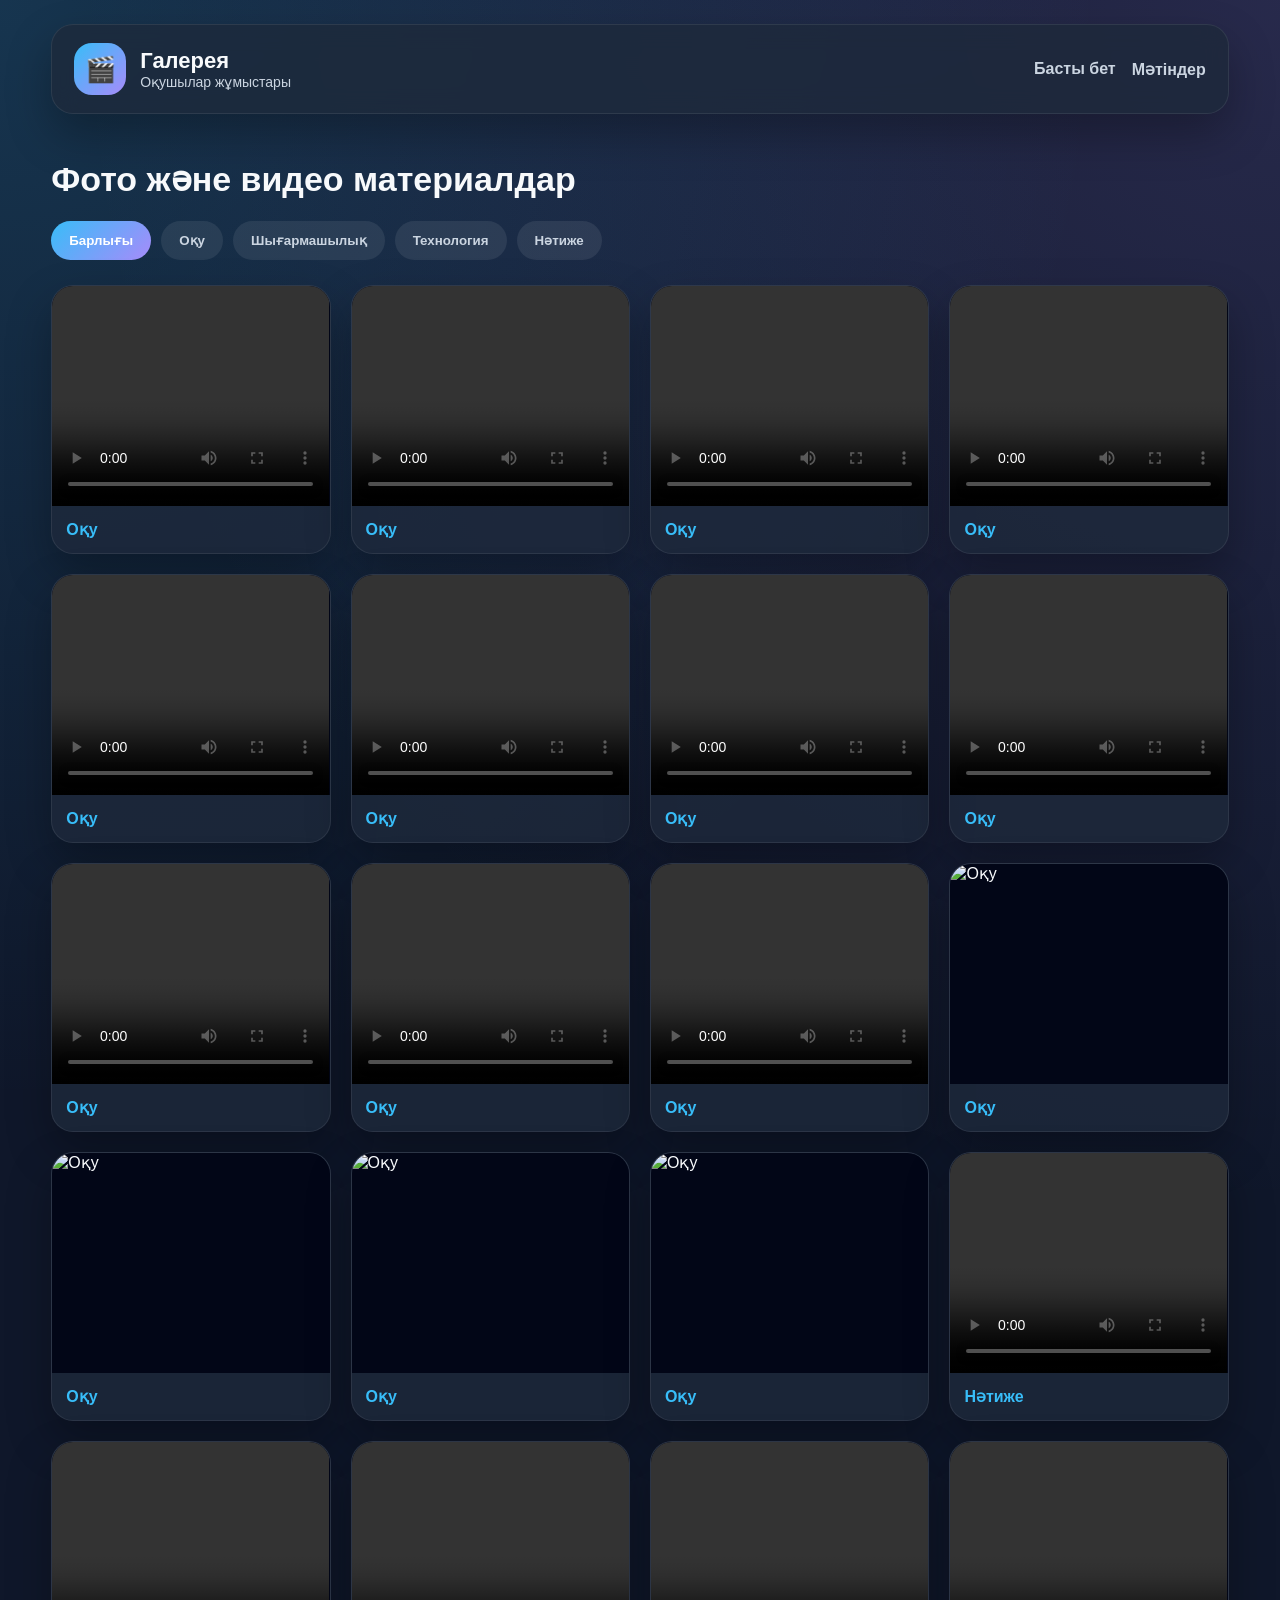
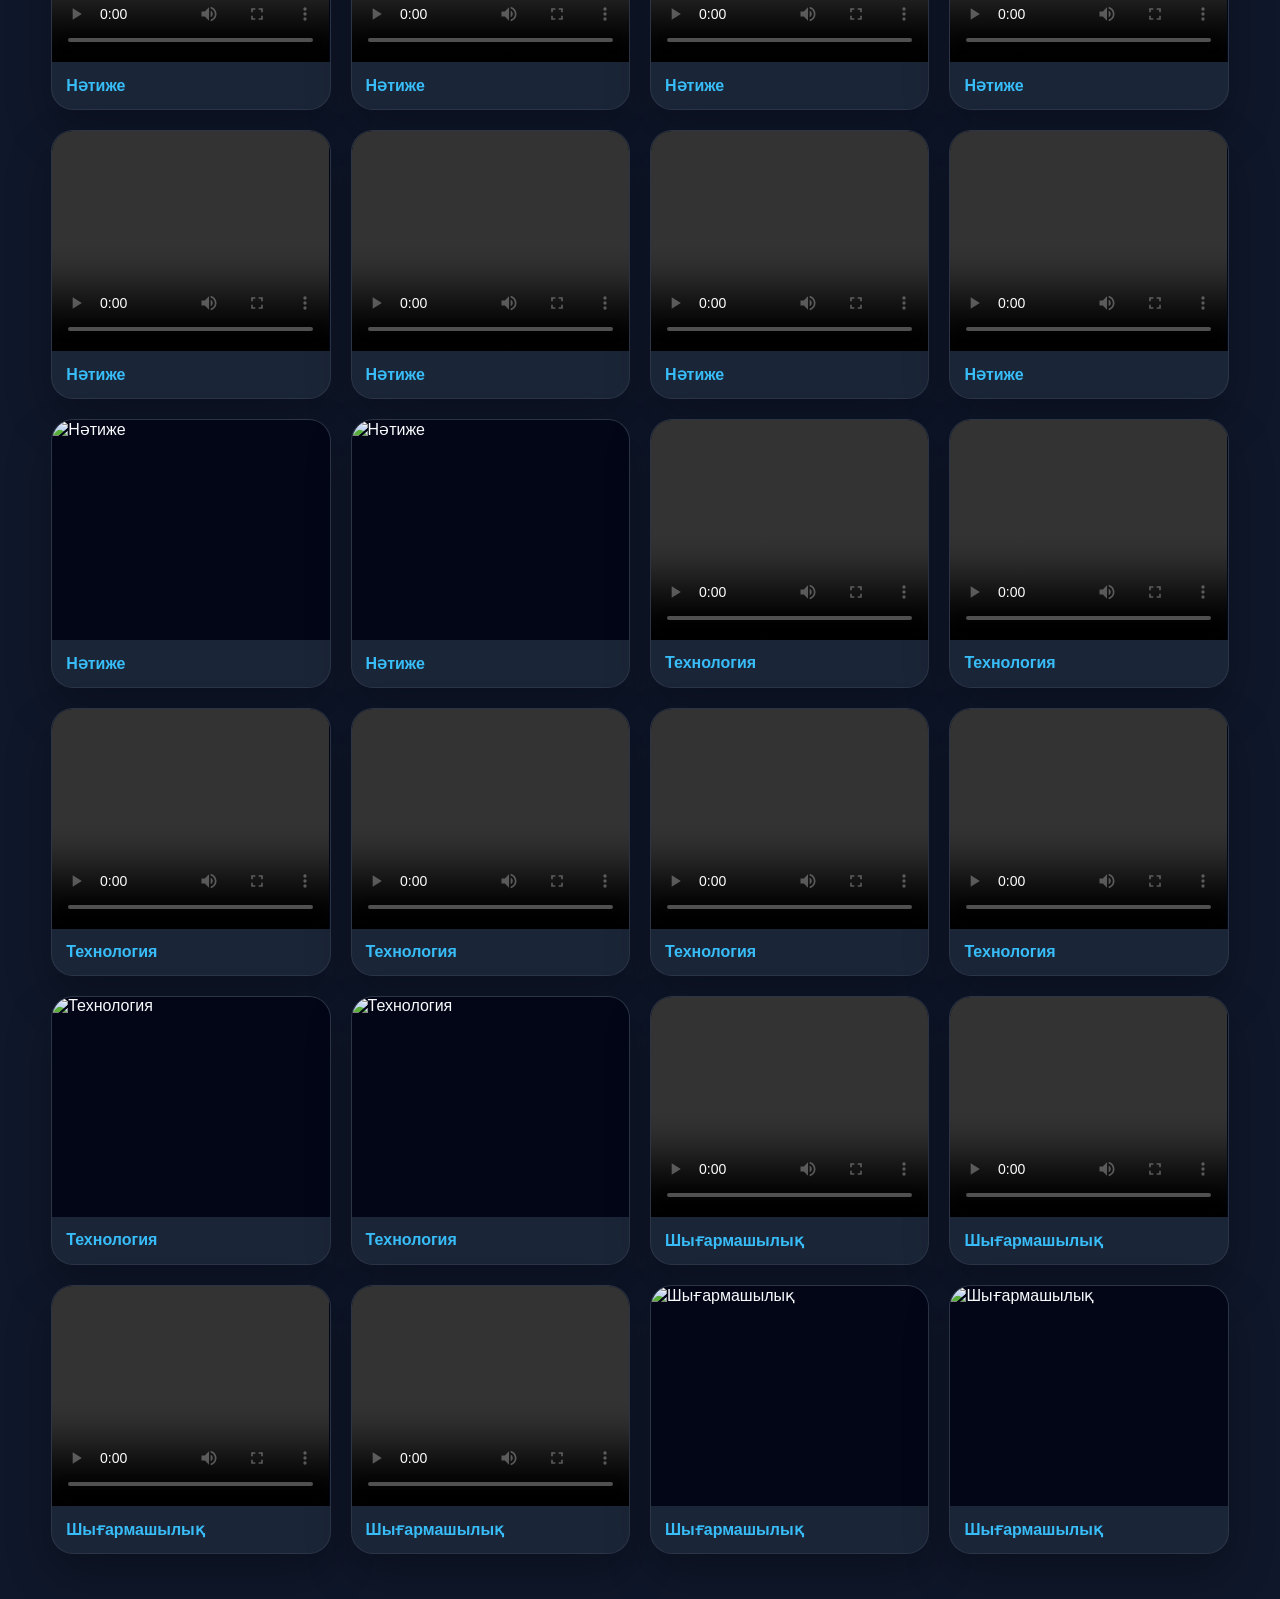
==== gallery.html @ fc785117 "Add files via upload" ====
<!DOCTYPE html>
<html lang="ru">
<head>
  <meta charset="UTF-8" />
  <meta name="viewport" content="width=device-width, initial-scale=1.0" />
  <title>Галерея | EduVision KZ</title>
  <link rel="stylesheet" href="css/style.css" />
</head>
<body>

<header class="header">
  <div class="logo">
    <span>🎬</span>
    <div>
      <h1>Галерея</h1>
      <p>Оқушылар жұмыстары</p>
    </div>
  </div>

  <nav>
    <a href="index.html">Басты бет</a>
    <a href="stories.html">Мәтіндер</a>
  </nav>
</header>

<section class="section">
  <h2>Фото және видео материалдар</h2>

  <div class="filters">
    <button class="active" onclick="filterMedia('all', this)">Барлығы</button>
    <button onclick="filterMedia('reading', this)">Оқу</button>
    <button onclick="filterMedia('creative', this)">Шығармашылық</button>
    <button onclick="filterMedia('technology', this)">Технология</button>
    <button onclick="filterMedia('results', this)">Нәтиже</button>
  </div>

  <div id="gallery" class="media-grid"></div>
</section>

<script src="js/media-data.js"></script>
<script src="js/gallery.js"></script>

</body>
</html>
---- css/style.css ----
* {
  margin: 0;
  padding: 0;
  box-sizing: border-box;
}

:root {
  --bg: #0f172a;
  --card: #1e293b;
  --soft: #334155;
  --text: #f8fafc;
  --muted: #cbd5e1;
  --primary: #38bdf8;
  --accent: #a78bfa;
  --green: #34d399;
  --radius: 22px;
  --shadow: 0 20px 45px rgba(0,0,0,.28);
}

body {
  font-family: Arial, sans-serif;
  background:
    radial-gradient(circle at top left, rgba(56,189,248,.18), transparent 32%),
    radial-gradient(circle at top right, rgba(167,139,250,.16), transparent 35%),
    var(--bg);
  color: var(--text);
  min-height: 100vh;
}

a {
  color: inherit;
  text-decoration: none;
}

.header {
  width: min(1200px, 92%);
  margin: 24px auto;
  padding: 18px 22px;
  background: rgba(30,41,59,.76);
  border: 1px solid rgba(255,255,255,.08);
  border-radius: var(--radius);
  display: flex;
  justify-content: space-between;
  align-items: center;
  backdrop-filter: blur(12px);
  box-shadow: var(--shadow);
}

.logo {
  display: flex;
  align-items: center;
  gap: 14px;
}

.logo span {
  width: 52px;
  height: 52px;
  display: grid;
  place-items: center;
  border-radius: 18px;
  background: linear-gradient(135deg, var(--primary), var(--accent));
  font-size: 25px;
}

.logo h1 {
  font-size: 22px;
}

.logo p {
  color: var(--muted);
  font-size: 14px;
}

nav {
  display: flex;
  gap: 16px;
  flex-wrap: wrap;
}

nav a {
  color: var(--muted);
  font-weight: 700;
}

nav a:hover {
  color: var(--primary);
}

.hero {
  width: min(1200px, 92%);
  margin: 35px auto;
  display: grid;
  grid-template-columns: 1.3fr .7fr;
  gap: 28px;
  align-items: stretch;
}

.hero-text,
.hero-card {
  padding: 36px;
  border-radius: 30px;
  background: rgba(30,41,59,.78);
  border: 1px solid rgba(255,255,255,.08);
  box-shadow: var(--shadow);
  backdrop-filter: blur(12px);
  animation: fadeUp .7s ease both;
}

.badge {
  display: inline-block;
  padding: 10px 16px;
  border-radius: 999px;
  background: rgba(56,189,248,.14);
  color: var(--primary);
  font-weight: 800;
  margin-bottom: 18px;
}

.hero h2 {
  font-size: clamp(34px, 6vw, 62px);
  line-height: 1.05;
  margin-bottom: 20px;
}

.hero p {
  color: var(--muted);
  font-size: 18px;
  line-height: 1.7;
}

.hero-buttons {
  display: flex;
  gap: 14px;
  flex-wrap: wrap;
  margin-top: 26px;
}

.btn {
  display: inline-block;
  padding: 14px 20px;
  border-radius: 16px;
  font-weight: 800;
  transition: .25s ease;
}

.btn.primary {
  background: linear-gradient(135deg, var(--primary), var(--accent));
  color: white;
}

.btn.secondary {
  background: rgba(255,255,255,.08);
  color: var(--text);
  border: 1px solid rgba(255,255,255,.12);
}

.btn:hover {
  transform: translateY(-3px);
}

.hero-card ul {
  list-style: none;
  margin-top: 18px;
}

.hero-card li {
  padding: 14px;
  margin-bottom: 12px;
  background: rgba(255,255,255,.06);
  border-radius: 16px;
  color: var(--muted);
}

.section {
  width: min(1200px, 92%);
  margin: 45px auto;
}

.section h2 {
  font-size: 34px;
  margin-bottom: 22px;
}

.cards {
  display: grid;
  grid-template-columns: repeat(auto-fit, minmax(240px,1fr));
  gap: 20px;
}

.card {
  background: rgba(30,41,59,.82);
  border: 1px solid rgba(255,255,255,.08);
  border-radius: var(--radius);
  padding: 22px;
  box-shadow: var(--shadow);
  transition: .3s ease;
  overflow: hidden;
}

.card:hover {
  transform: translateY(-8px) scale(1.01);
  border-color: rgba(56,189,248,.45);
}

.icon {
  width: 58px;
  height: 58px;
  display: grid;
  place-items: center;
  border-radius: 18px;
  background: rgba(56,189,248,.15);
  font-size: 28px;
  margin-bottom: 16px;
}

.card h3 {
  font-size: 22px;
  margin-bottom: 10px;
}

.card p {
  color: var(--muted);
  line-height: 1.6;
}

.filters {
  display: flex;
  gap: 10px;
  flex-wrap: wrap;
  margin-bottom: 25px;
}

.filters button {
  border: none;
  padding: 12px 18px;
  border-radius: 999px;
  background: rgba(255,255,255,.08);
  color: var(--muted);
  cursor: pointer;
  font-weight: 800;
}

.filters button.active,
.filters button:hover {
  background: linear-gradient(135deg, var(--primary), var(--accent));
  color: white;
}

.media-grid {
  display: grid;
  grid-template-columns: repeat(auto-fill, minmax(260px,1fr));
  gap: 20px;
}

.media-card {
  background: rgba(30,41,59,.82);
  border: 1px solid rgba(255,255,255,.08);
  border-radius: var(--radius);
  overflow: hidden;
  box-shadow: var(--shadow);
  transition: .3s ease;
}

.media-card:hover {
  transform: translateY(-7px);
}

.media-card img,
.media-card video {
  width: 100%;
  height: 220px;
  object-fit: cover;
  display: block;
  background: #020617;
}

.media-info {
  padding: 14px;
}

.media-info span {
  color: var(--primary);
  font-weight: 800;
}

.story-page {
  width: min(950px, 92%);
  margin: 40px auto;
}

.story-box {
  background: rgba(30,41,59,.84);
  padding: 28px;
  border-radius: 28px;
  box-shadow: var(--shadow);
  border: 1px solid rgba(255,255,255,.08);
}

.story-box h2 {
  font-size: 36px;
  margin-bottom: 10px;
}

.meta {
  color: var(--primary);
  font-weight: 800;
  margin-bottom: 22px;
}

.text {
  white-space: pre-line;
  line-height: 1.85;
  font-size: 18px;
  color: #e5e7eb;
  background: rgba(2,6,23,.46);
  border-radius: 20px;
  padding: 22px;
}

.tasks {
  margin-top: 28px;
  display: grid;
  gap: 16px;
}

.task {
  background: rgba(255,255,255,.06);
  border-radius: 20px;
  padding: 18px;
}

.task h3 {
  margin-bottom: 10px;
}

textarea {
  width: 100%;
  min-height: 110px;
  border: 1px solid rgba(255,255,255,.1);
  border-radius: 16px;
  padding: 14px;
  background: rgba(2,6,23,.65);
  color: var(--text);
  resize: vertical;
}

input[type="file"] {
  margin-top: 12px;
  color: var(--muted);
}

.save-btn {
  margin-top: 20px;
  padding: 14px 22px;
  border: none;
  border-radius: 16px;
  background: linear-gradient(135deg, var(--green), var(--primary));
  color: white;
  font-weight: 900;
  cursor: pointer;
}

footer {
  width: min(1200px, 92%);
  margin: 60px auto 30px;
  color: var(--muted);
  text-align: center;
}

@keyframes fadeUp {
  from {
    opacity: 0;
    transform: translateY(26px);
  }
  to {
    opacity: 1;
    transform: translateY(0);
  }
}

@media(max-width: 800px) {
  .header,
  .hero {
    grid-template-columns: 1fr;
    flex-direction: column;
  }

  .header {
    align-items: flex-start;
  }

  .hero {
    display: block;
  }

  .hero-card {
    margin-top: 20px;
  }
}
.author {
  margin-top: 20px;
  padding: 15px;
  background: rgba(255,255,255,0.06);
  border-radius: 15px;
  line-height: 1.5;
  color: #cbd5e1;
}
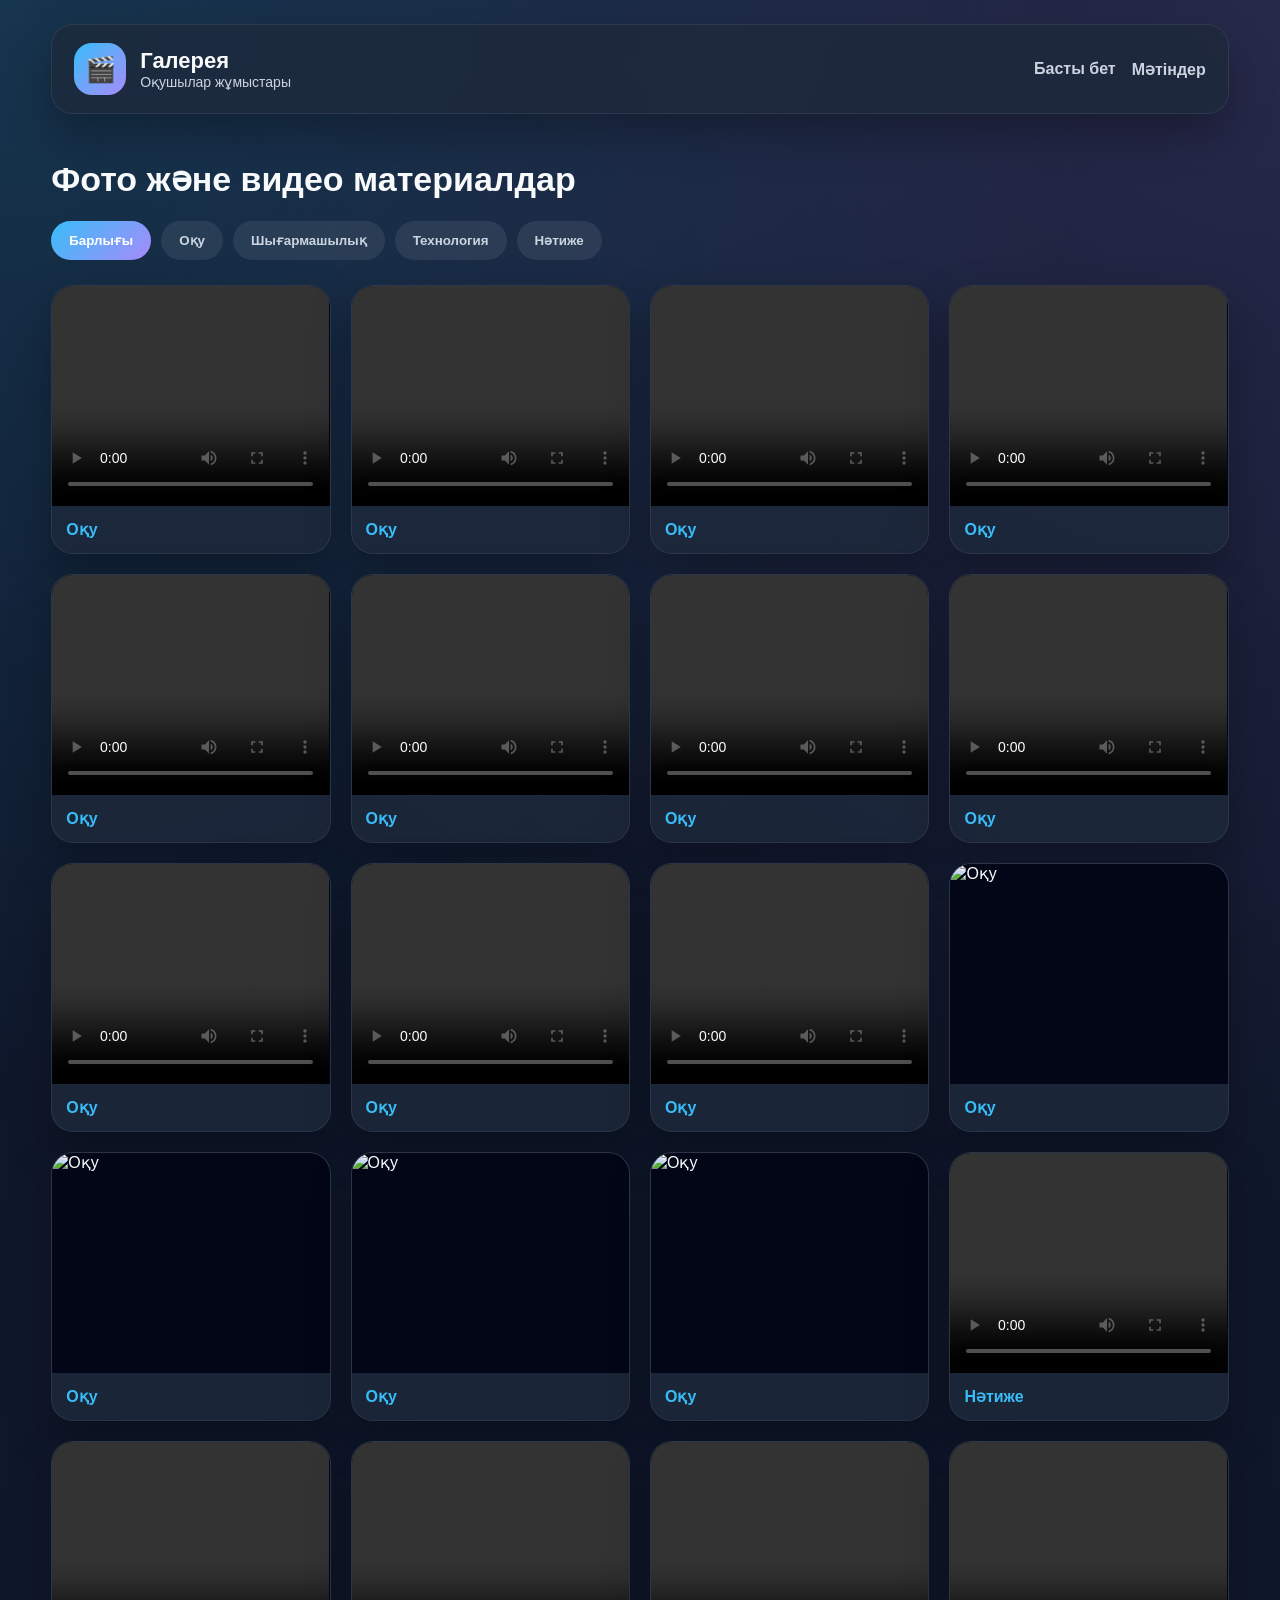
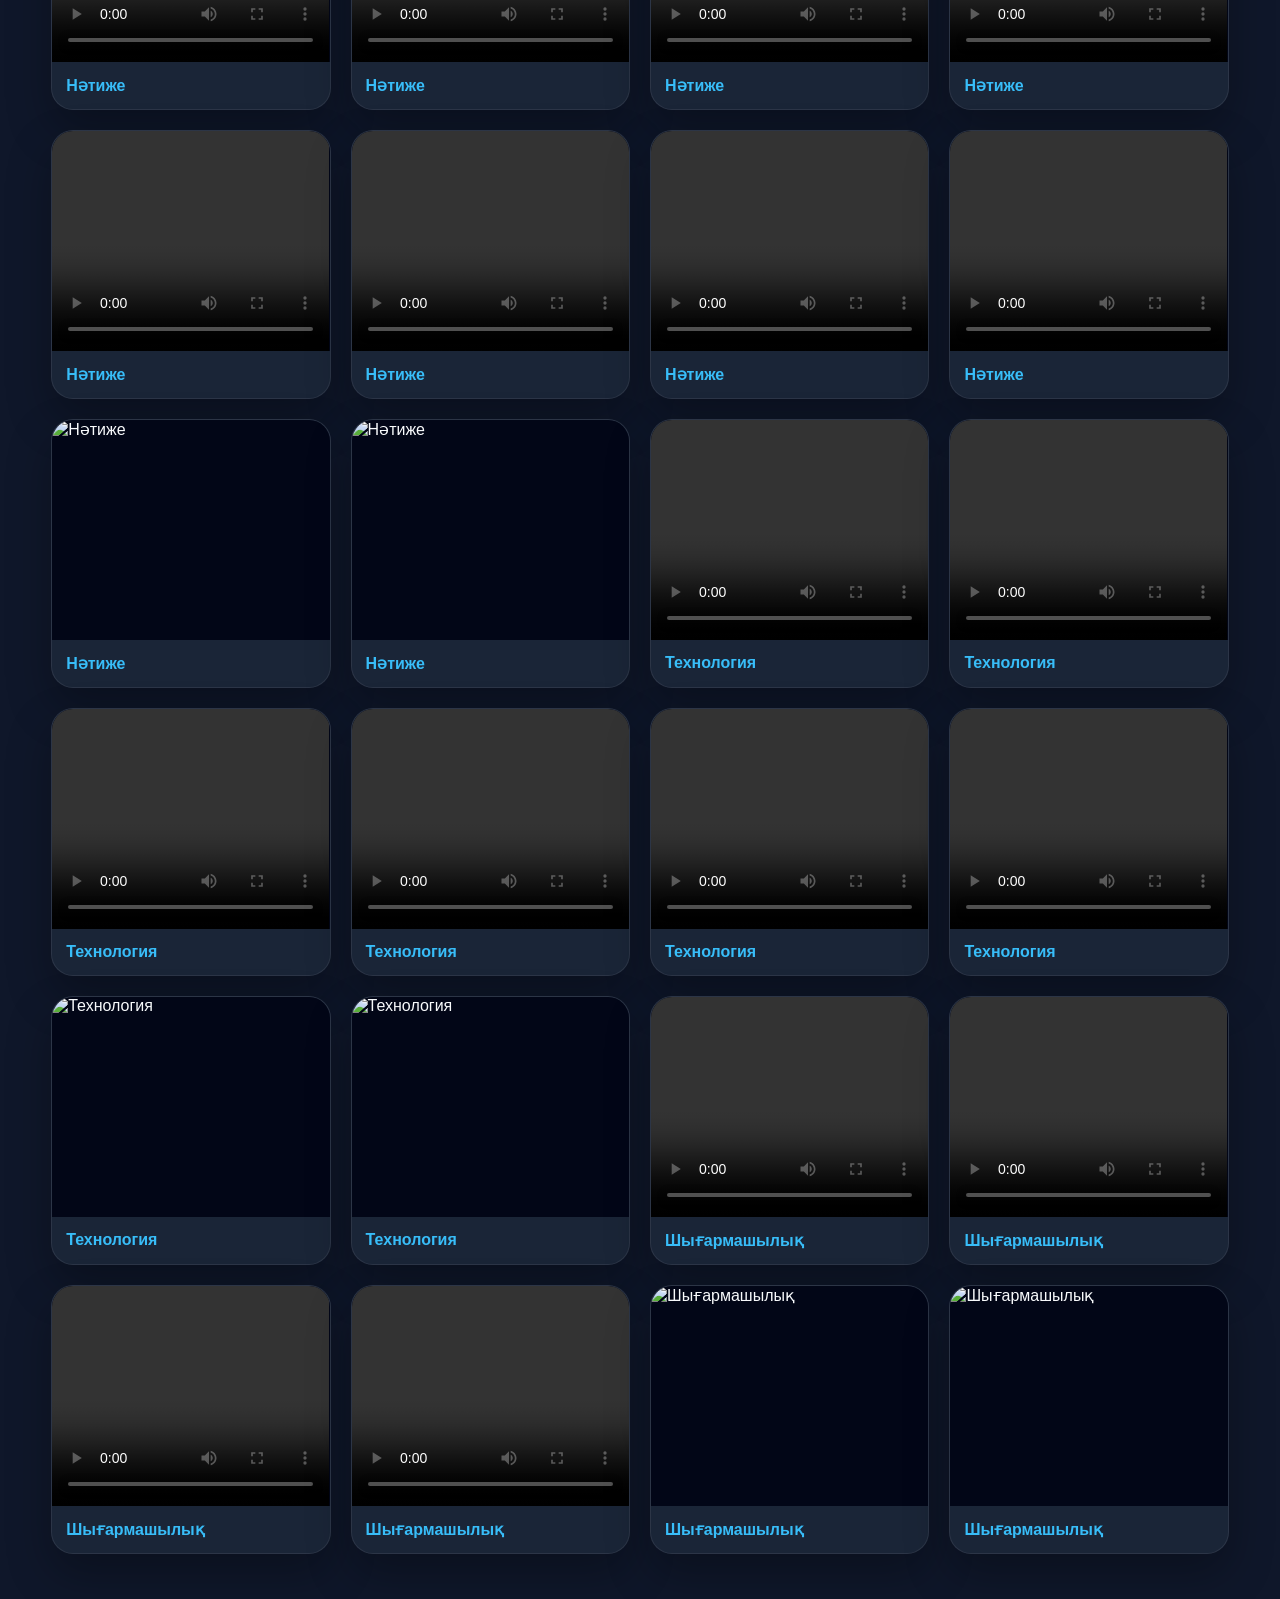
==== commit f4412a12: "Update gallery.html" ====
--- a/gallery.html
+++ b/gallery.html
@@ -39,6 +39,6 @@
 
 <script src="js/media-data.js"></script>
 <script src="js/gallery.js"></script>
-
+<div id="modal" class="modal" onclick="closeModal()"></div>
 </body>
-</html>+</html>
--- a/css/style.css
+++ b/css/style.css
@@ -404,4 +404,68 @@
   border-radius: 15px;
   line-height: 1.5;
   color: #cbd5e1;
-}+}
+/* === АНИМАЦИИ === */
+
+.card, .media-card {
+  transition: all 0.3s ease;
+  position: relative;
+}
+
+.card::after, .media-card::after {
+  content: "";
+  position: absolute;
+  inset: 0;
+  border-radius: 20px;
+  background: linear-gradient(120deg, transparent, rgba(56,189,248,0.2), transparent);
+  opacity: 0;
+  transition: 0.3s;
+}
+
+.card:hover::after,
+.media-card:hover::after {
+  opacity: 1;
+}
+
+.card:hover,
+.media-card:hover {
+  transform: translateY(-10px) scale(1.02);
+}
+
+/* === КРАСИВЫЕ КНОПКИ === */
+
+button {
+  background: linear-gradient(135deg, #38bdf8, #a78bfa);
+  color: white;
+  font-weight: bold;
+  border-radius: 12px;
+  transition: 0.3s;
+}
+
+button:hover {
+  transform: scale(1.05);
+}
+
+/* === FULLSCREEN ПРОСМОТР === */
+
+.modal {
+  position: fixed;
+  top: 0;
+  left: 0;
+  width: 100%;
+  height: 100%;
+  background: rgba(0,0,0,0.9);
+  display: none;
+  justify-content: center;
+  align-items: center;
+  z-index: 999;
+}
+
+.modal img, .modal video {
+  max-width: 90%;
+  max-height: 90%;
+}
+
+.modal.active {
+  display: flex;
+}
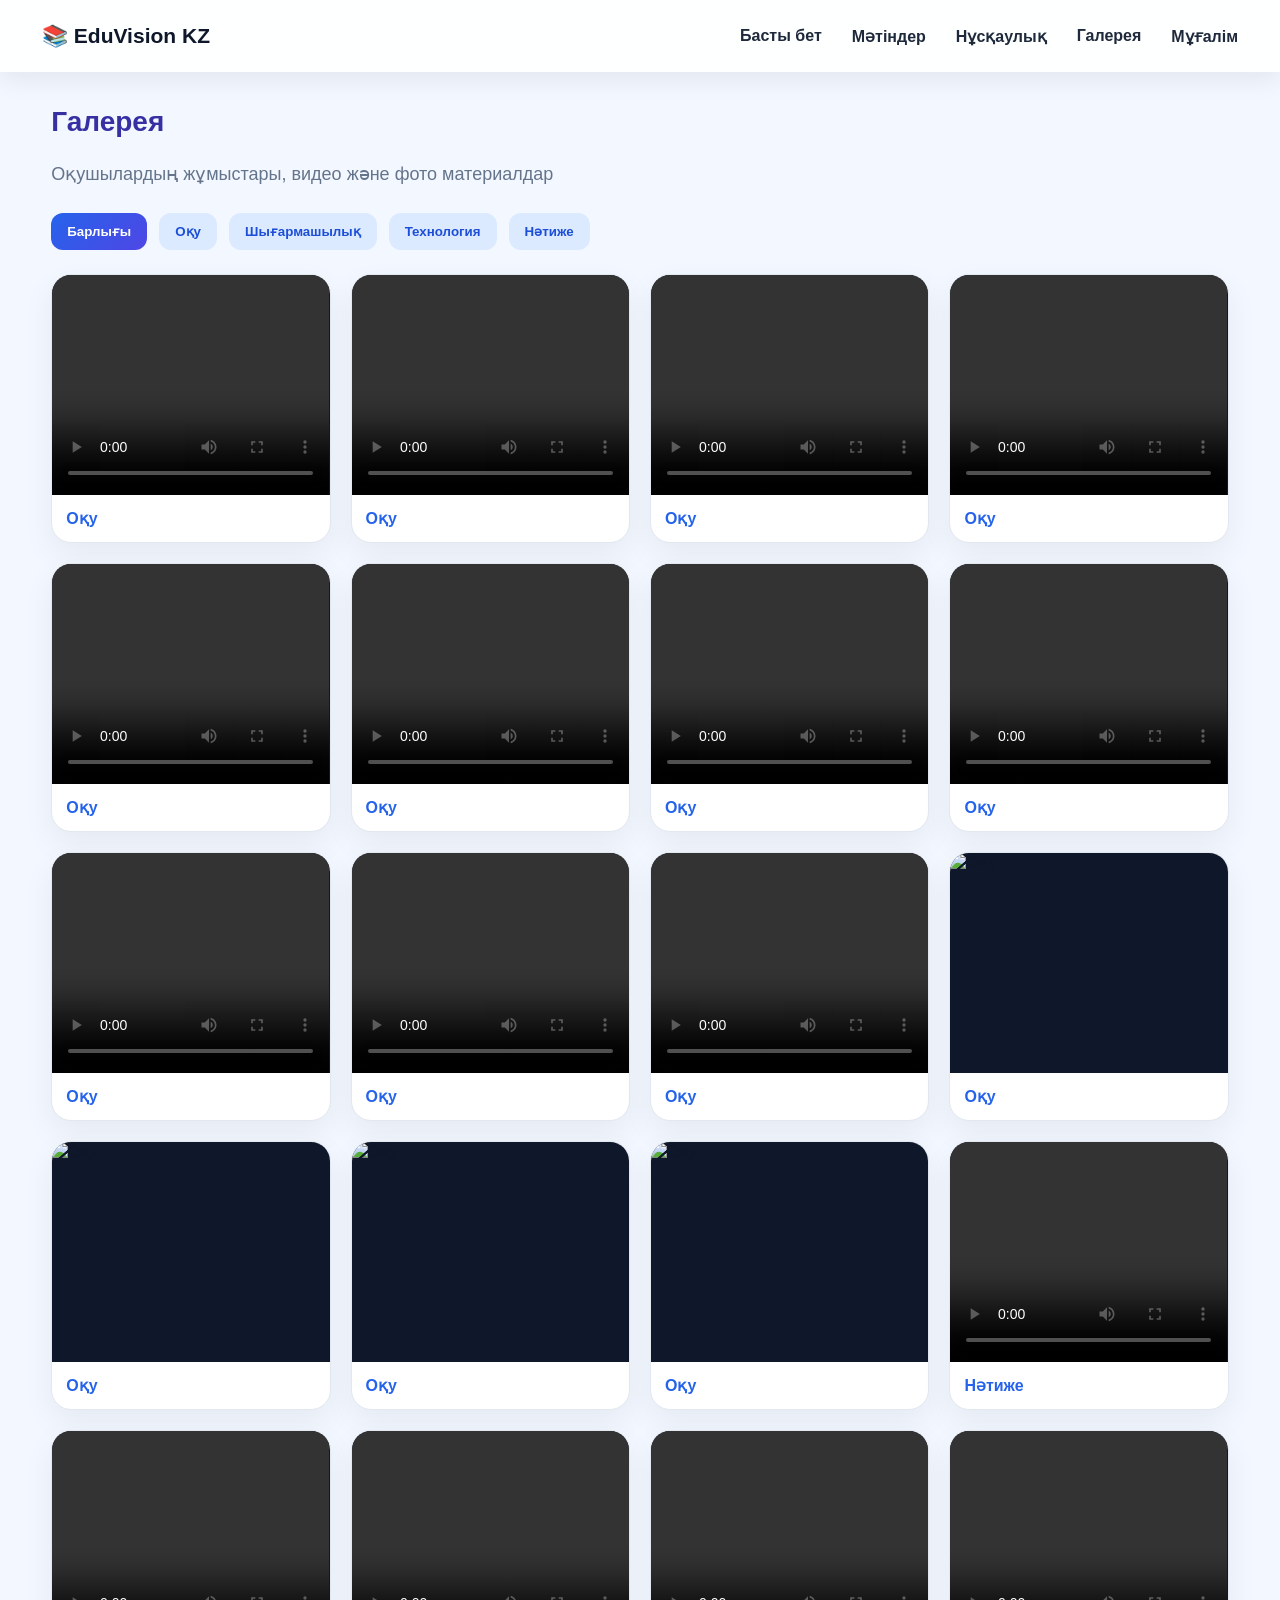
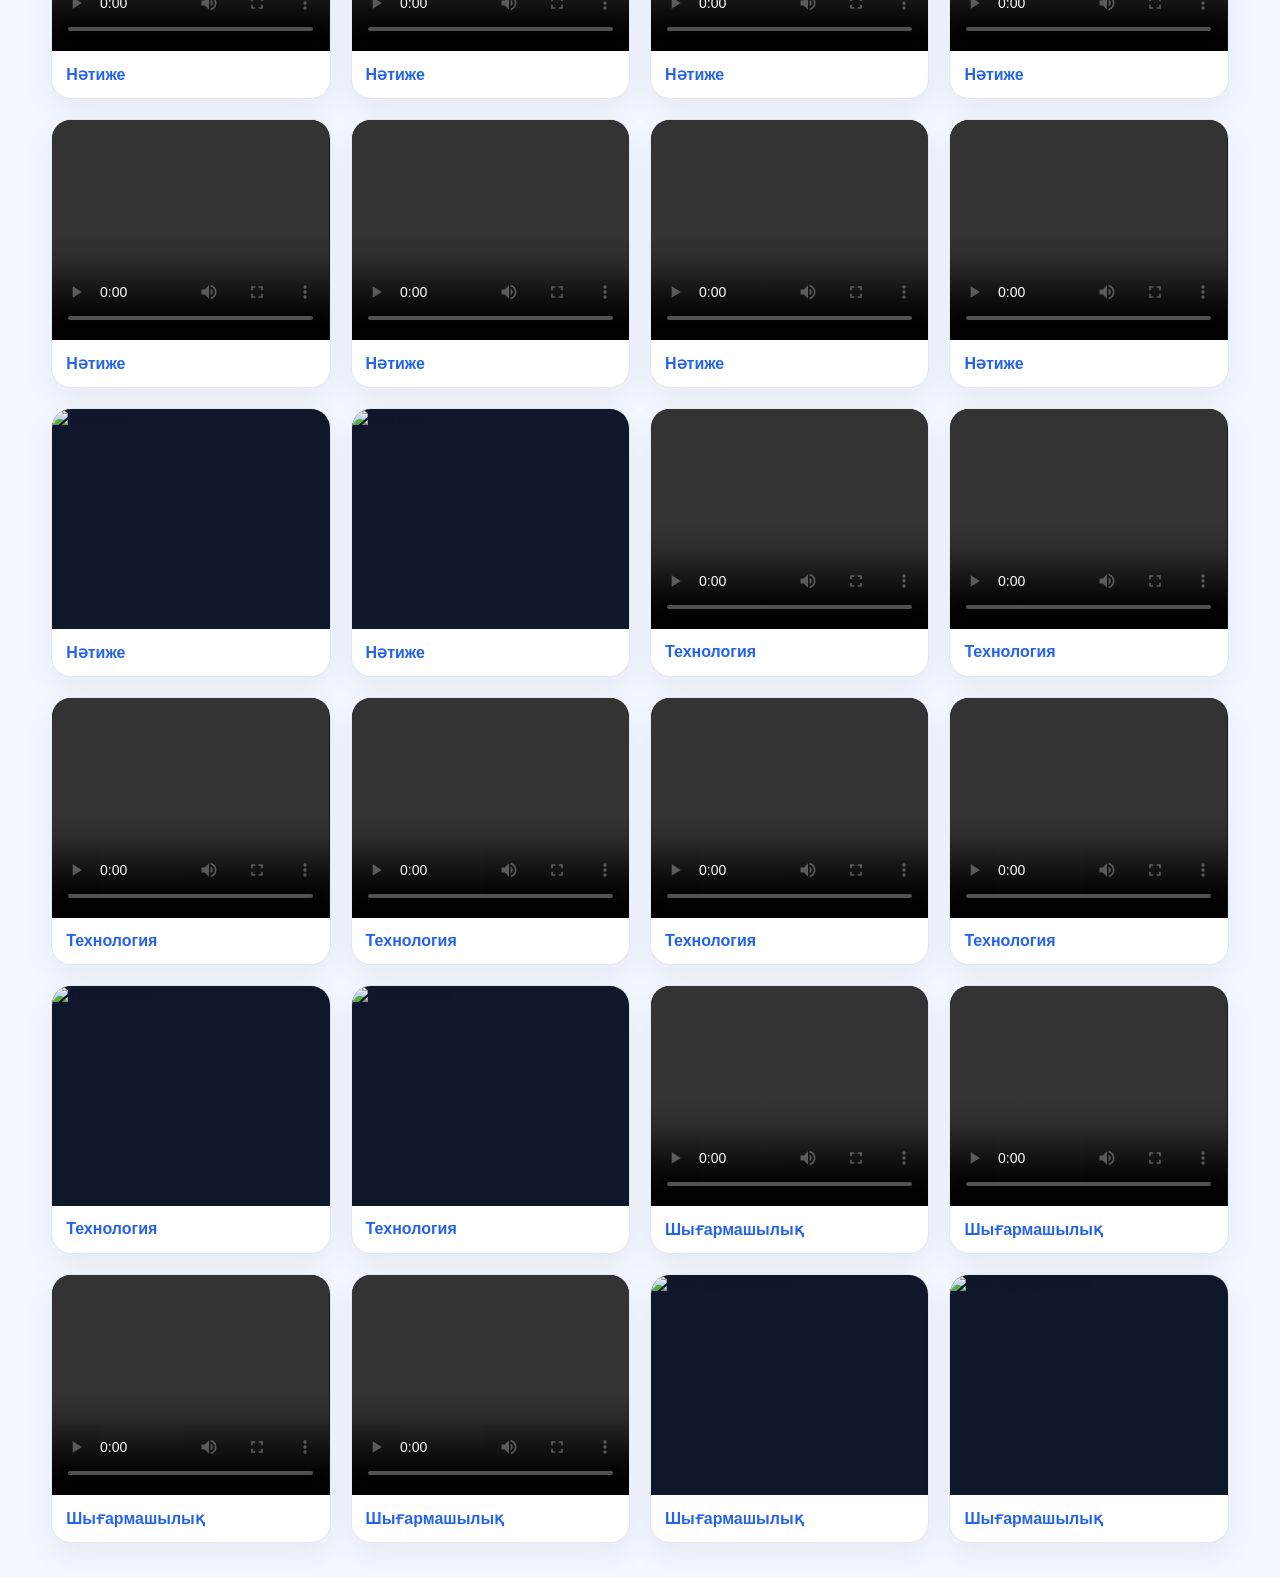
==== commit 08ec32bf: "Update gallery.html" ====
--- a/gallery.html
+++ b/gallery.html
@@ -1,30 +1,28 @@
 <!DOCTYPE html>
-<html lang="ru">
+<html lang="kk">
 <head>
-  <meta charset="UTF-8" />
-  <meta name="viewport" content="width=device-width, initial-scale=1.0" />
+  <meta charset="UTF-8">
+  <meta name="viewport" content="width=device-width, initial-scale=1.0">
   <title>Галерея | EduVision KZ</title>
-  <link rel="stylesheet" href="css/style.css" />
+  <link rel="stylesheet" href="css/style.css">
 </head>
 <body>
 
 <header class="header">
-  <div class="logo">
-    <span>🎬</span>
-    <div>
-      <h1>Галерея</h1>
-      <p>Оқушылар жұмыстары</p>
-    </div>
-  </div>
+  <div class="logo">📚 EduVision KZ</div>
 
   <nav>
     <a href="index.html">Басты бет</a>
     <a href="stories.html">Мәтіндер</a>
+    <a href="instructions.html">Нұсқаулық</a>
+    <a href="gallery.html">Галерея</a>
+    <a href="teacher.html">Мұғалім</a>
   </nav>
 </header>
 
 <section class="section">
-  <h2>Фото және видео материалдар</h2>
+  <h2>Галерея</h2>
+  <p class="lead">Оқушылардың жұмыстары, видео және фото материалдар</p>
 
   <div class="filters">
     <button class="active" onclick="filterMedia('all', this)">Барлығы</button>
@@ -37,8 +35,12 @@
   <div id="gallery" class="media-grid"></div>
 </section>
 
+<!-- MODAL -->
+<div id="modal" class="modal" onclick="closeModal()"></div>
+
+<!-- JS -->
 <script src="js/media-data.js"></script>
 <script src="js/gallery.js"></script>
-<div id="modal" class="modal" onclick="closeModal()"></div>
+
 </body>
 </html>
--- a/css/style.css
+++ b/css/style.css
@@ -4,265 +4,573 @@
   box-sizing: border-box;
 }
 
-:root {
-  --bg: #0f172a;
-  --card: #1e293b;
-  --soft: #334155;
-  --text: #f8fafc;
-  --muted: #cbd5e1;
-  --primary: #38bdf8;
-  --accent: #a78bfa;
-  --green: #34d399;
-  --radius: 22px;
-  --shadow: 0 20px 45px rgba(0,0,0,.28);
-}
-
 body {
-  font-family: Arial, sans-serif;
-  background:
-    radial-gradient(circle at top left, rgba(56,189,248,.18), transparent 32%),
-    radial-gradient(circle at top right, rgba(167,139,250,.16), transparent 35%),
-    var(--bg);
-  color: var(--text);
+  font-family: "Segoe UI", Arial, sans-serif;
+  background: #f3f7ff;
+  color: #0f172a;
   min-height: 100vh;
 }
 
 a {
+  text-decoration: none;
   color: inherit;
-  text-decoration: none;
-}
-
-.header {
-  width: min(1200px, 92%);
-  margin: 24px auto;
-  padding: 18px 22px;
-  background: rgba(30,41,59,.76);
-  border: 1px solid rgba(255,255,255,.08);
-  border-radius: var(--radius);
-  display: flex;
-  justify-content: space-between;
-  align-items: center;
-  backdrop-filter: blur(12px);
-  box-shadow: var(--shadow);
-}
-
-.logo {
+}
+
+img, video {
+  max-width: 100%;
+}
+
+/* HEADER */
+
+.header,
+.topbar {
+  width: 100%;
+  min-height: 72px;
+  background: rgba(255,255,255,0.95);
   display: flex;
   align-items: center;
-  gap: 14px;
-}
-
-.logo span {
-  width: 52px;
-  height: 52px;
+  justify-content: space-between;
+  padding: 0 42px;
+  box-shadow: 0 8px 26px rgba(15,23,42,0.07);
+  position: sticky;
+  top: 0;
+  z-index: 50;
+}
+
+.logo,
+.brand {
+  display: flex;
+  align-items: center;
+  gap: 12px;
+  font-size: 21px;
+  font-weight: 900;
+}
+
+.brand-icon {
+  width: 34px;
+  height: 34px;
+  border-radius: 10px;
   display: grid;
   place-items: center;
-  border-radius: 18px;
-  background: linear-gradient(135deg, var(--primary), var(--accent));
-  font-size: 25px;
-}
-
-.logo h1 {
-  font-size: 22px;
-}
-
-.logo p {
-  color: var(--muted);
-  font-size: 14px;
-}
-
-nav {
+  background: linear-gradient(135deg, #34d399, #3b82f6, #8b5cf6);
+}
+
+nav,
+.nav {
+  display: flex;
+  align-items: center;
+  gap: 30px;
+  font-weight: 800;
+}
+
+nav a,
+.nav a {
+  color: #1e293b;
+}
+
+nav a:hover,
+.nav a:hover {
+  color: #2563eb;
+}
+
+/* COMMON */
+
+main,
+.container {
+  width: min(1320px, 94%);
+  margin: 0 auto;
+}
+
+.section {
+  width: min(1320px, 94%);
+  margin: 34px auto;
+}
+
+.section h2,
+.title {
+  font-size: 28px;
+  color: #3730a3;
+  margin-bottom: 22px;
+}
+
+.lead {
+  color: #64748b;
+  max-width: 760px;
+  font-size: 18px;
+  line-height: 1.6;
+  margin-bottom: 24px;
+}
+
+/* HERO */
+
+.hero,
+.hero-pro {
+  margin: 28px auto 24px;
+  min-height: 290px;
+  background:
+    radial-gradient(circle at 70% 30%, rgba(147,197,253,.35), transparent 34%),
+    linear-gradient(135deg, #eaf4ff, #f8fbff);
+  border-radius: 28px;
+  overflow: hidden;
+  display: grid;
+  grid-template-columns: 1.05fr .95fr;
+  align-items: center;
+  padding: 42px 72px;
+  box-shadow: 0 18px 45px rgba(37,99,235,0.10);
+}
+
+.hero-text,
+.hero-copy {
+  max-width: 620px;
+}
+
+.badge,
+.pill {
+  display: inline-block;
+  padding: 10px 16px;
+  background: #dbeafe;
+  color: #1d4ed8;
+  border-radius: 12px;
+  font-weight: 900;
+  margin-bottom: 18px;
+}
+
+.hero h1,
+.hero-copy h1 {
+  font-size: 56px;
+  line-height: 1.05;
+  margin-bottom: 18px;
+}
+
+.hero p,
+.hero-copy p {
+  font-size: 19px;
+  line-height: 1.65;
+  color: #334155;
+}
+
+.buttons,
+.hero-actions {
   display: flex;
   gap: 16px;
+  margin-top: 26px;
   flex-wrap: wrap;
 }
 
-nav a {
-  color: var(--muted);
+.btn,
+.btn-primary,
+.btn-light,
+.btn-outline {
+  display: inline-flex;
+  align-items: center;
+  justify-content: center;
+  gap: 9px;
+  padding: 13px 20px;
+  border-radius: 13px;
+  font-weight: 900;
+  transition: 0.25s ease;
+  cursor: pointer;
+}
+
+.btn,
+.btn-primary {
+  color: white;
+  background: linear-gradient(135deg, #2563eb, #4f46e5);
+  box-shadow: 0 12px 25px rgba(37,99,235,.22);
+}
+
+.btn-light,
+.btn-outline {
+  color: #1d4ed8;
+  background: white;
+  border: 1.5px solid #bfdbfe;
+}
+
+.btn:hover,
+.btn-primary:hover,
+.btn-light:hover,
+.btn-outline:hover {
+  transform: translateY(-3px);
+}
+
+/* HERO VISUAL */
+
+.hero-visual {
+  min-height: 250px;
+  position: relative;
+}
+
+.book-stack {
+  width: 330px;
+  height: 210px;
+  position: absolute;
+  right: 100px;
+  bottom: 10px;
+}
+
+.book {
+  height: 55px;
+  width: 270px;
+  border-radius: 14px;
+  color: white;
+  font-weight: 900;
+  display: flex;
+  align-items: center;
+  padding-left: 28px;
+  font-size: 20px;
+  box-shadow: 0 14px 25px rgba(15,23,42,.15);
+}
+
+.book1 {
+  background: linear-gradient(135deg, #8b5cf6, #6366f1);
+  transform: rotate(-4deg);
+}
+
+.book2 {
+  background: linear-gradient(135deg, #2563eb, #0ea5e9);
+  margin-top: 10px;
+  transform: rotate(3deg);
+}
+
+.book3 {
+  background: linear-gradient(135deg, #10b981, #14b8a6);
+  margin-top: 10px;
+  transform: rotate(-2deg);
+}
+
+.floating-icon {
+  width: 72px;
+  height: 72px;
+  display: grid;
+  place-items: center;
+  border-radius: 22px;
+  font-size: 34px;
+  background: white;
+  box-shadow: 0 16px 35px rgba(15,23,42,.12);
+  position: absolute;
+}
+
+.icon-one { top: 10px; left: 70px; }
+.icon-two { top: 75px; right: 65px; }
+.icon-three { bottom: 20px; left: 180px; }
+
+/* AUTHOR */
+
+.author-panel,
+.author-card {
+  background: white;
+  border-radius: 24px;
+  display: grid;
+  grid-template-columns: 330px 1fr 1.5fr;
+  gap: 24px;
+  padding: 22px;
+  box-shadow: 0 18px 45px rgba(15,23,42,.08);
+  border: 1px solid #e2e8f0;
+  align-items: center;
+}
+
+.author-photo img,
+.author-card img {
+  width: 100%;
+  height: 245px;
+  object-fit: cover;
+  border-radius: 18px;
+  display: block;
+}
+
+.section-label {
+  color: #4f46e5;
+  font-size: 22px;
+  font-weight: 900;
+  margin-bottom: 14px;
+  display: inline-block;
+}
+
+.author-info h2,
+.author-text h3 {
+  font-size: 27px;
+  margin-bottom: 16px;
+}
+
+.author-info p,
+.author-text p {
+  line-height: 1.65;
+  color: #334155;
+}
+
+.school {
   font-weight: 700;
-}
-
-nav a:hover {
-  color: var(--primary);
-}
-
-.hero {
-  width: min(1200px, 92%);
-  margin: 35px auto;
-  display: grid;
-  grid-template-columns: 1.3fr .7fr;
-  gap: 28px;
-  align-items: stretch;
-}
-
-.hero-text,
-.hero-card {
-  padding: 36px;
-  border-radius: 30px;
-  background: rgba(30,41,59,.78);
-  border: 1px solid rgba(255,255,255,.08);
-  box-shadow: var(--shadow);
-  backdrop-filter: blur(12px);
-  animation: fadeUp .7s ease both;
-}
-
-.badge {
-  display: inline-block;
-  padding: 10px 16px;
-  border-radius: 999px;
-  background: rgba(56,189,248,.14);
-  color: var(--primary);
-  font-weight: 800;
-  margin-bottom: 18px;
-}
-
-.hero h2 {
-  font-size: clamp(34px, 6vw, 62px);
-  line-height: 1.05;
-  margin-bottom: 20px;
-}
-
-.hero p {
-  color: var(--muted);
-  font-size: 18px;
-  line-height: 1.7;
-}
-
-.hero-buttons {
+  color: #0f172a !important;
+  margin-bottom: 14px;
+}
+
+.author-videos,
+.author-video {
+  border-left: 1px solid #e2e8f0;
+  padding-left: 22px;
+}
+
+.author-videos h3 {
+  color: #4f46e5;
+  margin-bottom: 16px;
+}
+
+.video-row,
+.author-video {
+  display: grid;
+  grid-template-columns: 1fr 1fr;
+  gap: 14px;
+}
+
+.video-row video,
+.author-video video {
+  width: 100%;
+  height: 180px;
+  object-fit: cover;
+  border-radius: 16px;
+  box-shadow: 0 10px 24px rgba(15,23,42,.12);
+  background: #0f172a;
+}
+
+/* CARDS */
+
+.cards,
+.grid,
+.book-cards,
+.feature-grid,
+.media-grid,
+.tool-grid {
+  display: grid;
+  gap: 20px;
+}
+
+.cards,
+.grid {
+  grid-template-columns: repeat(auto-fit, minmax(250px, 1fr));
+}
+
+.book-cards,
+.feature-grid {
+  grid-template-columns: repeat(4, 1fr);
+}
+
+.card,
+.story-card,
+.book-card,
+.feature-card,
+.media-card,
+.tool-card {
+  background: white;
+  border-radius: 20px;
+  box-shadow: 0 12px 32px rgba(15,23,42,.06);
+  border: 1px solid #e2e8f0;
+  transition: 0.25s ease;
+}
+
+.card,
+.story-card,
+.tool-card {
+  padding: 22px;
+}
+
+.book-card,
+.feature-card {
+  padding: 20px;
   display: flex;
-  gap: 14px;
-  flex-wrap: wrap;
-  margin-top: 26px;
-}
-
-.btn {
-  display: inline-block;
-  padding: 14px 20px;
-  border-radius: 16px;
-  font-weight: 800;
-  transition: .25s ease;
-}
-
-.btn.primary {
-  background: linear-gradient(135deg, var(--primary), var(--accent));
-  color: white;
-}
-
-.btn.secondary {
-  background: rgba(255,255,255,.08);
-  color: var(--text);
-  border: 1px solid rgba(255,255,255,.12);
-}
-
-.btn:hover {
-  transform: translateY(-3px);
-}
-
-.hero-card ul {
-  list-style: none;
-  margin-top: 18px;
-}
-
-.hero-card li {
-  padding: 14px;
-  margin-bottom: 12px;
-  background: rgba(255,255,255,.06);
-  border-radius: 16px;
-  color: var(--muted);
-}
-
-.section {
-  width: min(1200px, 92%);
-  margin: 45px auto;
-}
-
-.section h2 {
-  font-size: 34px;
-  margin-bottom: 22px;
-}
-
-.cards {
-  display: grid;
-  grid-template-columns: repeat(auto-fit, minmax(240px,1fr));
-  gap: 20px;
-}
-
-.card {
-  background: rgba(30,41,59,.82);
-  border: 1px solid rgba(255,255,255,.08);
-  border-radius: var(--radius);
-  padding: 22px;
-  box-shadow: var(--shadow);
-  transition: .3s ease;
-  overflow: hidden;
-}
-
-.card:hover {
-  transform: translateY(-8px) scale(1.01);
-  border-color: rgba(56,189,248,.45);
-}
-
-.icon {
+  gap: 18px;
+  align-items: center;
+  min-height: 112px;
+}
+
+.card:hover,
+.story-card:hover,
+.book-card:hover,
+.feature-card:hover,
+.media-card:hover,
+.tool-card:hover {
+  transform: translateY(-6px);
+  box-shadow: 0 20px 42px rgba(15,23,42,.10);
+}
+
+.icon,
+.cover,
+.feature-icon {
   width: 58px;
   height: 58px;
+  border-radius: 17px;
   display: grid;
   place-items: center;
+  font-size: 30px;
+  flex-shrink: 0;
+  background: #ede9fe;
+}
+
+.story-card h3,
+.book-card h3,
+.feature-card h3,
+.card h3 {
+  font-size: 19px;
+  margin-bottom: 8px;
+}
+
+.meta {
+  color: #64748b;
+  font-size: 14px;
+  margin-bottom: 8px;
+}
+
+.theme,
+.story-card p,
+.book-card p,
+.feature-card p,
+.card p {
+  color: #475569;
+  line-height: 1.55;
+}
+
+.purple .cover,
+.purple-icon {
+  background: #ede9fe;
+}
+
+.blue .cover,
+.blue-icon {
+  background: #dbeafe;
+}
+
+.orange .cover,
+.yellow-icon {
+  background: #fef3c7;
+}
+
+.green-icon {
+  background: #dcfce7;
+}
+
+/* STEPS */
+
+.steps {
+  display: grid;
+  grid-template-columns: repeat(4, 1fr);
+  gap: 20px;
+}
+
+.step {
+  background: #eef4ff;
   border-radius: 18px;
-  background: rgba(56,189,248,.15);
-  font-size: 28px;
-  margin-bottom: 16px;
-}
-
-.card h3 {
-  font-size: 22px;
-  margin-bottom: 10px;
-}
-
-.card p {
-  color: var(--muted);
-  line-height: 1.6;
-}
-
-.filters {
-  display: flex;
-  gap: 10px;
-  flex-wrap: wrap;
-  margin-bottom: 25px;
-}
-
-.filters button {
-  border: none;
-  padding: 12px 18px;
-  border-radius: 999px;
-  background: rgba(255,255,255,.08);
-  color: var(--muted);
-  cursor: pointer;
+  padding: 20px;
+  display: grid;
+  grid-template-columns: 46px 1fr;
+  column-gap: 16px;
+  align-items: start;
+  min-height: 120px;
+}
+
+.step span {
+  width: 38px;
+  height: 38px;
+  display: grid;
+  place-items: center;
+  border-radius: 50%;
+  background: linear-gradient(135deg, #3b82f6, #4f46e5);
+  color: white;
+  font-weight: 900;
+  font-size: 19px;
+}
+
+.step h3 {
+  font-size: 17px;
+  margin-bottom: 6px;
+}
+
+.step p {
+  color: #334155;
+  line-height: 1.45;
+}
+
+/* STORIES PAGE */
+
+.story-card .btn {
+  margin-top: 14px;
+  padding: 10px 16px;
+  font-size: 14px;
+}
+
+/* STORY READ PAGE */
+
+.story-page {
+  width: min(960px, 94%);
+  margin: 34px auto;
+  background: white;
+  border-radius: 24px;
+  padding: 34px;
+  box-shadow: 0 16px 38px rgba(15,23,42,.08);
+  border: 1px solid #e2e8f0;
+}
+
+.story-page h1,
+.story-box h2 {
+  font-size: 34px;
+  margin-bottom: 12px;
+}
+
+#meta,
+.story-meta {
+  color: #4f46e5;
   font-weight: 800;
-}
-
-.filters button.active,
-.filters button:hover {
-  background: linear-gradient(135deg, var(--primary), var(--accent));
-  color: white;
-}
+  margin-bottom: 20px;
+}
+
+.story-text,
+.text {
+  white-space: pre-line;
+  line-height: 1.8;
+  font-size: 18px;
+  color: #334155;
+  background: #f8fafc;
+  padding: 24px;
+  border-radius: 18px;
+  margin-top: 18px;
+}
+
+/* TASKS */
+
+.tasks {
+  margin-top: 26px;
+  display: grid;
+  gap: 16px;
+}
+
+.task {
+  background: #f8fafc;
+  padding: 18px;
+  border-radius: 16px;
+  border: 1px solid #e2e8f0;
+}
+
+textarea,
+input {
+  width: 100%;
+  padding: 13px;
+  border-radius: 12px;
+  border: 1px solid #cbd5e1;
+  margin-top: 10px;
+  font-family: inherit;
+}
+
+.save-btn {
+  margin-top: 20px;
+}
+
+/* GALLERY */
 
 .media-grid {
-  display: grid;
-  grid-template-columns: repeat(auto-fill, minmax(260px,1fr));
-  gap: 20px;
+  grid-template-columns: repeat(auto-fill, minmax(260px, 1fr));
 }
 
 .media-card {
-  background: rgba(30,41,59,.82);
-  border: 1px solid rgba(255,255,255,.08);
-  border-radius: var(--radius);
+  padding: 0;
   overflow: hidden;
-  box-shadow: var(--shadow);
-  transition: .3s ease;
-}
-
-.media-card:hover {
-  transform: translateY(-7px);
 }
 
 .media-card img,
@@ -271,7 +579,7 @@
   height: 220px;
   object-fit: cover;
   display: block;
-  background: #020617;
+  background: #0f172a;
 }
 
 .media-info {
@@ -279,193 +587,238 @@
 }
 
 .media-info span {
-  color: var(--primary);
+  color: #2563eb;
+  font-weight: 900;
+}
+
+/* FILTERS + TOOLS */
+
+.filters,
+.tool-tabs {
+  display: flex;
+  flex-wrap: wrap;
+  gap: 12px;
+  margin-bottom: 24px;
+}
+
+.filters button,
+.tool-tabs button,
+.prompt-box button,
+.save-btn {
+  border: none;
+  border-radius: 12px;
+  background: #dbeafe;
+  color: #1d4ed8;
+  padding: 11px 16px;
   font-weight: 800;
-}
-
-.story-page {
-  width: min(950px, 92%);
-  margin: 40px auto;
-}
-
-.story-box {
-  background: rgba(30,41,59,.84);
-  padding: 28px;
-  border-radius: 28px;
-  box-shadow: var(--shadow);
-  border: 1px solid rgba(255,255,255,.08);
-}
-
-.story-box h2 {
-  font-size: 36px;
-  margin-bottom: 10px;
-}
-
-.meta {
-  color: var(--primary);
+  cursor: pointer;
+}
+
+.filters button.active,
+.tool-tabs button.active,
+.filters button:hover,
+.tool-tabs button:hover {
+  background: linear-gradient(135deg, #2563eb, #4f46e5);
+  color: white;
+}
+
+.tool-grid {
+  grid-template-columns: repeat(auto-fit, minmax(300px, 1fr));
+}
+
+.tool-top {
+  display: flex;
+  justify-content: space-between;
+  gap: 12px;
+  margin-bottom: 14px;
+}
+
+.tool-top a {
+  color: #2563eb;
   font-weight: 800;
-  margin-bottom: 22px;
-}
-
-.text {
-  white-space: pre-line;
-  line-height: 1.85;
-  font-size: 18px;
-  color: #e5e7eb;
-  background: rgba(2,6,23,.46);
-  border-radius: 20px;
-  padding: 22px;
-}
-
-.tasks {
-  margin-top: 28px;
-  display: grid;
-  gap: 16px;
-}
-
-.task {
-  background: rgba(255,255,255,.06);
-  border-radius: 20px;
-  padding: 18px;
-}
-
-.task h3 {
-  margin-bottom: 10px;
-}
-
-textarea {
-  width: 100%;
-  min-height: 110px;
-  border: 1px solid rgba(255,255,255,.1);
+}
+
+.tool-badge {
+  background: #eef2ff;
+  color: #4f46e5;
+  padding: 7px 11px;
+  border-radius: 999px;
+  font-size: 13px;
+  font-weight: 900;
+}
+
+.tool-card ol {
+  padding-left: 20px;
+  color: #475569;
+  line-height: 1.7;
+}
+
+.prompt-box {
+  margin-top: 14px;
+  background: #f8fafc;
   border-radius: 16px;
   padding: 14px;
-  background: rgba(2,6,23,.65);
-  color: var(--text);
-  resize: vertical;
-}
-
-input[type="file"] {
-  margin-top: 12px;
-  color: var(--muted);
-}
-
-.save-btn {
-  margin-top: 20px;
-  padding: 14px 22px;
-  border: none;
-  border-radius: 16px;
-  background: linear-gradient(135deg, var(--green), var(--primary));
-  color: white;
-  font-weight: 900;
-  cursor: pointer;
-}
+  border: 1px solid #e2e8f0;
+}
+
+.prompt-box p {
+  margin: 8px 0 12px;
+  line-height: 1.55;
+}
+
+/* LOGIN */
+
+.login-box {
+  max-width: 420px;
+  margin: 70px auto;
+  background: white;
+  padding: 30px;
+  border-radius: 22px;
+  box-shadow: 0 16px 38px rgba(15,23,42,.08);
+}
+
+/* FOOTER */
 
 footer {
-  width: min(1200px, 92%);
-  margin: 60px auto 30px;
-  color: var(--muted);
   text-align: center;
-}
-
-@keyframes fadeUp {
-  from {
-    opacity: 0;
-    transform: translateY(26px);
-  }
-  to {
-    opacity: 1;
-    transform: translateY(0);
-  }
-}
-
-@media(max-width: 800px) {
+  padding: 24px 0 34px;
+  color: #334155;
+}
+
+/* RESPONSIVE */
+
+@media (max-width: 1050px) {
+  .hero,
+  .hero-pro,
+  .author-panel,
+  .author-card {
+    grid-template-columns: 1fr;
+  }
+
+  .book-cards,
+  .feature-grid,
+  .steps {
+    grid-template-columns: repeat(2, 1fr);
+  }
+
+  .author-videos,
+  .author-video {
+    border-left: none;
+    padding-left: 0;
+  }
+}
+
+@media (max-width: 700px) {
   .header,
-  .hero {
+  .topbar {
+    height: auto;
+    padding: 18px;
+    align-items: flex-start;
+    flex-direction: column;
+    gap: 16px;
+  }
+
+  nav,
+  .nav {
+    gap: 16px;
+    flex-wrap: wrap;
+  }
+
+  .hero,
+  .hero-pro {
+    padding: 28px;
+    display: block;
+  }
+
+  .hero h1,
+  .hero-copy h1 {
+    font-size: 40px;
+  }
+
+  .book-cards,
+  .feature-grid,
+  .steps,
+  .video-row,
+  .author-video {
     grid-template-columns: 1fr;
-    flex-direction: column;
-  }
-
-  .header {
-    align-items: flex-start;
-  }
-
-  .hero {
-    display: block;
-  }
-
-  .hero-card {
-    margin-top: 20px;
-  }
-}
-.author {
-  margin-top: 20px;
-  padding: 15px;
-  background: rgba(255,255,255,0.06);
-  border-radius: 15px;
+  }
+
+  .hero-visual {
+    display: none;
+  }
+
+  .story-page {
+    padding: 22px;
+  }
+}
+html, body {
+  overflow-x: hidden;
+}
+
+main,
+.section,
+.container {
+  max-width: 1180px;
+  width: 92%;
+  margin-left: auto;
+  margin-right: auto;
+}
+
+.feature-grid,
+.book-cards,
+.steps {
+  grid-template-columns: repeat(4, minmax(0, 1fr));
+  gap: 18px;
+}
+
+.feature-card,
+.book-card,
+.step {
+  min-width: 0;
+}
+
+.feature-card {
+  padding: 18px;
+  display: grid;
+  grid-template-columns: 58px 1fr;
+  align-items: center;
+}
+
+.feature-card p,
+.step p {
   line-height: 1.5;
-  color: #cbd5e1;
-}
-/* === АНИМАЦИИ === */
-
-.card, .media-card {
-  transition: all 0.3s ease;
-  position: relative;
-}
-
-.card::after, .media-card::after {
-  content: "";
-  position: absolute;
-  inset: 0;
-  border-radius: 20px;
-  background: linear-gradient(120deg, transparent, rgba(56,189,248,0.2), transparent);
-  opacity: 0;
-  transition: 0.3s;
-}
-
-.card:hover::after,
-.media-card:hover::after {
-  opacity: 1;
-}
-
-.card:hover,
-.media-card:hover {
-  transform: translateY(-10px) scale(1.02);
-}
-
-/* === КРАСИВЫЕ КНОПКИ === */
-
-button {
-  background: linear-gradient(135deg, #38bdf8, #a78bfa);
-  color: white;
-  font-weight: bold;
-  border-radius: 12px;
-  transition: 0.3s;
-}
-
-button:hover {
-  transform: scale(1.05);
-}
-
-/* === FULLSCREEN ПРОСМОТР === */
-
-.modal {
-  position: fixed;
-  top: 0;
-  left: 0;
-  width: 100%;
-  height: 100%;
-  background: rgba(0,0,0,0.9);
-  display: none;
-  justify-content: center;
-  align-items: center;
-  z-index: 999;
-}
-
-.modal img, .modal video {
-  max-width: 90%;
-  max-height: 90%;
-}
-
-.modal.active {
-  display: flex;
-}
+  word-break: normal;
+}
+
+.steps {
+  text-align: left;
+}
+
+.step {
+  padding: 20px;
+  background: #eef4ff;
+  border-radius: 18px;
+  display: grid;
+  grid-template-columns: 46px 1fr;
+}
+
+.section h2 {
+  text-align: left;
+  margin-left: 0;
+}
+
+@media (max-width: 1000px) {
+  .feature-grid,
+  .book-cards,
+  .steps {
+    grid-template-columns: repeat(2, 1fr);
+  }
+}
+
+@media (max-width: 650px) {
+  .feature-grid,
+  .book-cards,
+  .steps {
+    grid-template-columns: 1fr;
+  }
+}
